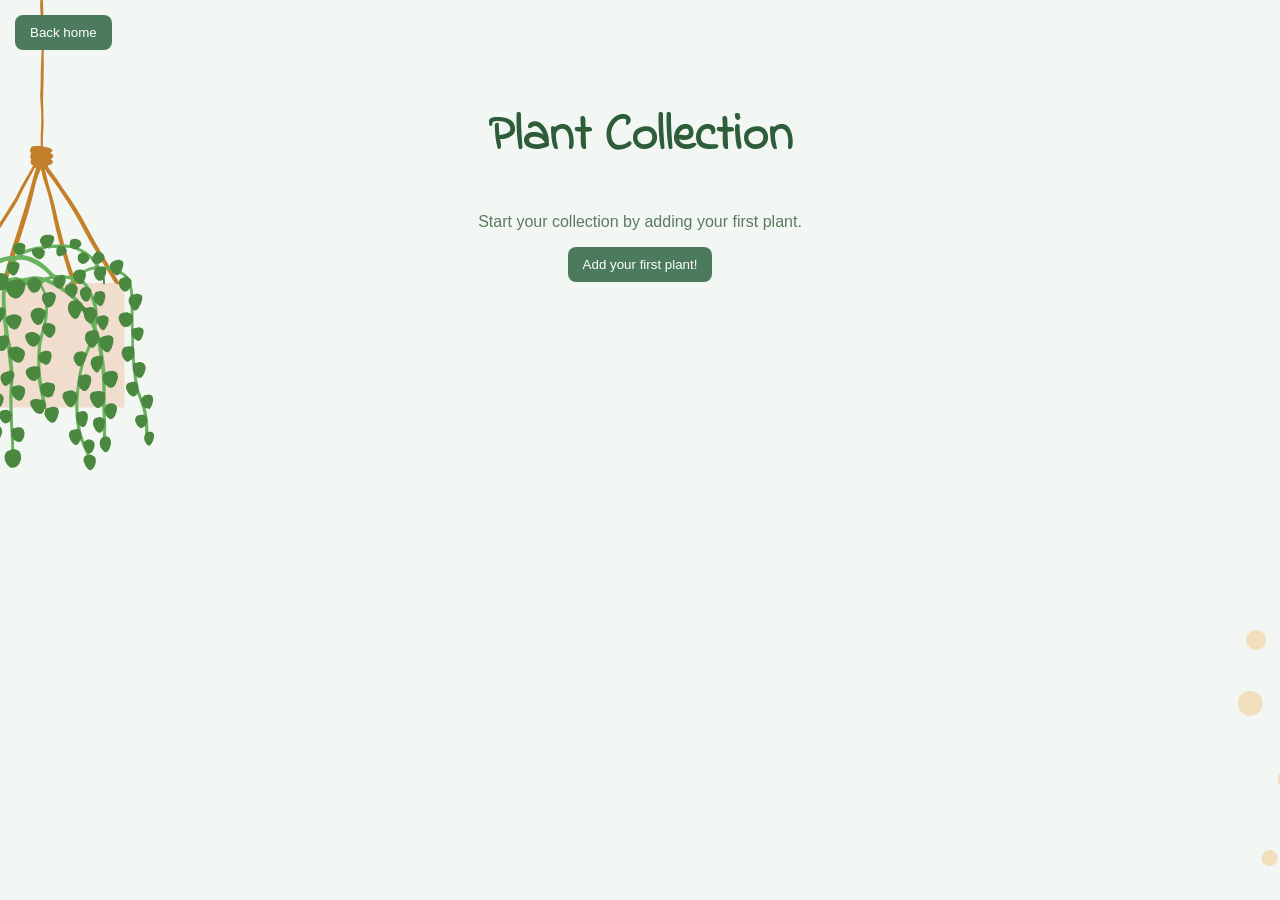
==== garden.html @ 4281e5aa "first commit" ====
<!DOCTYPE html>
<html lang="en">
<head>
    <meta charset="UTF-8">
    <link rel="stylesheet" href="style.css">
    <title>Collection</title>
</head>
<body class ="garden">
    <a href="index.html"><button title="Home screen" id="homeBtn">Back home</button></a>
    <h1>Plant Collection</h1>

    <div id="noPlants">
        <P>Start your collection by adding your first plant.</P>
        <a href="newplant.html"><button id="newBtn" type="button">Add your first plant!</button></a>
    </div>

    <div id="plantList"></div>

    <div class="background">
            <img src="assets/background list.svg" alt="background">
    </div>

    <script src="script.js"></script>
</body>
</html>
---- style.css ----
@import url('https://fonts.googleapis.com/css2?family=Indie+Flower&display=swap');

body {
    margin: 0;
    font-family: Arial, sans-serif;
    background-color: #f3f7f3;
}

.home {
    height: 100vh;
    display: flex;
    justify-content: center;
    align-items: center;
}

.home-container {
    text-align: center;
}

.home h1 {
    font-family: 'Indie Flower', cursive;
    font-size: 150px;
    color: #2e5d3a;
    margin-bottom: 20px;
}

.background {
    position: fixed;
    top: 0;
    left: 0;
    width: 100%;
    height: 100%;
    z-index: -1;
}

.background img {
    width: 100%;
    height: 100%;
    object-fit: cover;
}

.buttons {
    display: flex;
    gap: 10px;
    justify-content: center;
}

button {
    padding: 10px 15px;
    border: none;
    border-radius: 8px;
    background-color: #4c7a5d;
    color: white;
    cursor: pointer;
}

button:hover {
    background-color: #3e664d;
}

.new {
    text-align: center;
    padding: 20px;
    color: #2e5d3a;
}

.new h1{
    font-family: 'Indie Flower', cursive;
    font-size: 50px;
}

#newInputs {
    display: flex;
    flex-direction: column;
    max-width: 400px;
    margin: 0 auto;
    gap: 20px;
}

#addPlant {
    margin-top: 40px;
}

input, select {
    padding: 10px;
    border-radius: 8px;
    border: 1px solid #cdd9cd;
}

.garden {
    position: relative;
    padding-top: 80px;
}

.garden h1 {
    font-size: 50px;
    text-align: center;
    font-family: 'Indie Flower', cursive;
    margin-top: 20px;
    color: #2e5d3a;
}

#plantList {
    display: flex;
    flex-wrap: wrap;
    gap: 15px;
    justify-content: center;
    margin-top: 40px;
}

.plantCard {
    background-color: white;
    padding: 15px;
    border-radius: 12px;
    width: 200px;
    box-shadow: 0 2px 8px rgba(0,0,0,0.1);
    text-align: center;
}

.plantCard img {
    width: 100%;
    height: 150px;
    object-fit: cover;
    border-radius: 10px;
    margin-bottom: 10px;
}

#noPlants {
    text-align: center;
    margin-top: 40px;
    color: #5c7a5f;
}

#homeBtn, #backBtn {
    position: absolute;
    top: 15px;
    left: 15px;
}
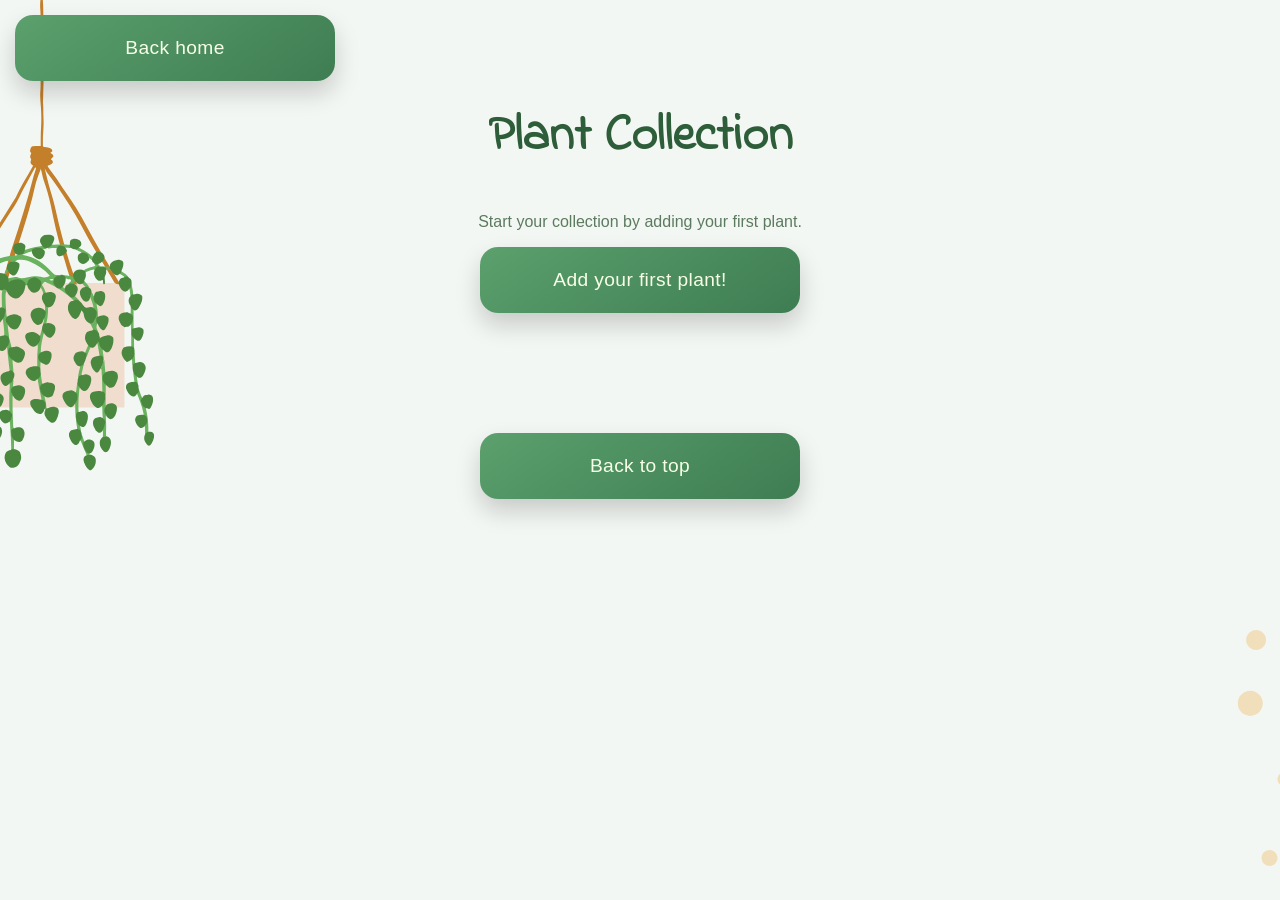
==== commit efd18da3: "Copilot Help" ====
--- a/garden.html
+++ b/garden.html
@@ -5,7 +5,7 @@
     <link rel="stylesheet" href="style.css">
     <title>Collection</title>
 </head>
-<body class ="garden">
+<body class="garden" id="top">
     <a href="index.html"><button title="Home screen" id="homeBtn">Back home</button></a>
     <h1>Plant Collection</h1>
 
@@ -16,6 +16,10 @@
 
     <div id="plantList"></div>
 
+    <div class="bottom-action">
+        <a href="#top"><button id="backToTop" type="button">Back to top</button></a>
+    </div>
+
     <div class="background">
             <img src="assets/background list.svg" alt="background">
     </div>
--- a/style.css
+++ b/style.css
@@ -19,9 +19,76 @@
 
 .home h1 {
     font-family: 'Indie Flower', cursive;
-    font-size: 150px;
+    font-size: clamp(48px, 12vw, 170px);
     color: #2e5d3a;
-    margin-bottom: 20px;
+    margin-bottom: 24px;
+    text-shadow: 0 6px 12px rgba(46, 93, 58, 0.18);
+    display: inline-block;
+    overflow: hidden;
+    white-space: nowrap;
+    border-right: 0.2em solid rgba(238, 255, 231, 0.9);
+    animation:
+        typing 4s steps(20, end) forwards,
+        blink 0.75s step-end infinite;
+    max-width: 95vw;
+}
+
+@keyframes typing {
+    from { width: 0; }
+    to { width: 100%; }
+}
+
+@keyframes blink {
+    50% { border-color: transparent; }
+}
+
+.buttons {
+    display: flex;
+    flex-direction: column;
+    gap: 20px;
+    align-items: center;
+    justify-content: center;
+    margin-top: 30px;
+}
+
+button {
+    width: min(320px, 85%);
+    max-width: 90vw;
+    padding: clamp(10px, 2.5vw, 22px) clamp(12px, 3vw, 28px);
+    border: none;
+    border-radius: 18px;
+    background: linear-gradient(145deg, #5ba06d 0%, #3e7d52 100%);
+    color: #f8ffe7;
+    font-size: clamp(0.9rem, 2.5vw, 1.2rem);
+    font-weight: 500;
+    letter-spacing: 0.02em;
+    text-transform: none;
+    cursor: pointer;
+    box-shadow: 0 12px 24px rgba(0, 0, 0, 0.18), inset 0 0 0 0 rgba(255,255,255,0.2);
+    transition: transform 180ms ease, box-shadow 180ms ease, background 180ms ease;
+}
+
+/* Keep home screen buttons on a single line when possible */
+.home .buttons button {
+    white-space: nowrap;
+    width: auto;
+    min-width: 200px;
+    max-width: 92vw;
+}
+
+/* Remove underline on anchors (especially those wrapping buttons) */
+a, a:link, a:visited {
+    text-decoration: none;
+}
+
+button:hover {
+    transform: scale(1.05);
+    background: linear-gradient(145deg, #7bd989 0%, #4fa06a 50%, #2e6c45 100%);
+    box-shadow: 0 18px 36px rgba(0, 0, 0, 0.28), inset 0 0 25px rgba(255,255,255,0.15);
+}
+
+button:active {
+    transform: scale(0.98);
 }
 
 .background {
@@ -45,23 +112,30 @@
     justify-content: center;
 }
 
-button {
-    padding: 10px 15px;
-    border: none;
-    border-radius: 8px;
-    background-color: #4c7a5d;
-    color: white;
-    cursor: pointer;
-}
-
-button:hover {
-    background-color: #3e664d;
-}
-
 .new {
     text-align: center;
     padding: 20px;
     color: #2e5d3a;
+}
+
+.new-actions {
+    display: flex;
+    flex-direction: column;
+    gap: 20px;
+    align-items: center;
+    margin: 24px auto 0;
+    width: min(320px, 85%);
+}
+
+.new-actions a {
+    display: block;
+    width: 100%;
+}
+
+.new-actions button {
+    width: 100%;
+    white-space: nowrap;
+    text-align: center;
 }
 
 .new h1{
@@ -72,19 +146,54 @@
 #newInputs {
     display: flex;
     flex-direction: column;
-    max-width: 400px;
+    max-width: 420px;
     margin: 0 auto;
-    gap: 20px;
+    gap: 18px;
 }
 
 #addPlant {
     margin-top: 40px;
 }
 
-input, select {
-    padding: 10px;
-    border-radius: 8px;
-    border: 1px solid #cdd9cd;
+#collectionPageBtn {
+    margin-top: 16px;
+}
+
+/* New-plant inputs: green border with white typing area and handwritten placeholders */
+#newInputs input,
+#newInputs select,
+#newInputs input[type="file"] {
+    background: #ffffff;
+    color: #0b2b18;
+    padding: 12px 14px;
+    border-radius: 12px;
+    border: 3px solid var(--accent, #5ba06d);
+    box-shadow: 0 8px 18px rgba(0,0,0,0.12), inset 0 2px 6px rgba(0,0,0,0.03);
+    font-size: 1rem;
+    font-weight: 600;
+    outline: none;
+}
+
+#newInputs input:focus,
+#newInputs select:focus,
+#newInputs input[type="file"]:focus {
+    box-shadow: 0 10px 30px rgba(0,0,0,0.18), 0 0 8px rgba(126,252,107,0.12) inset;
+    border-color: var(--accent-2, #2ec4b6);
+}
+
+/* Handwritten placeholders */
+#newInputs input::placeholder,
+#newInputs select::placeholder {
+    font-family: 'Indie Flower', cursive;
+    color: #8aae90;
+    opacity: 1;
+    font-size: 1.05rem;
+}
+
+/* Darker labels for readability */
+#newInputs label {
+    color: #08321c;
+    font-weight: 700;
 }
 
 .garden {
@@ -100,30 +209,72 @@
     color: #2e5d3a;
 }
 
+.bottom-action {
+    display: flex;
+    justify-content: center;
+    align-items: center;
+    margin: 80px auto 12px;
+    width: min(320px, 85%);
+    max-width: 90vw;
+}
+
+.bottom-action a {
+    display: inline-flex;
+    width: 100%;
+}
+
+.bottom-action button {
+    width: 100%;
+    white-space: nowrap;
+    text-align: center;
+}
+
+/* Responsive grid for plant cards */
 #plantList {
-    display: flex;
-    flex-wrap: wrap;
-    gap: 15px;
-    justify-content: center;
+    display: grid;
+    grid-template-columns: repeat(auto-fit, minmax(220px, 260px));
+    gap: 18px;
+    align-items: start;
+    justify-content: center;
+    justify-items: center;
     margin-top: 40px;
+    width: 100%;
+    padding: 0 12px;
 }
 
 .plantCard {
     background-color: white;
-    padding: 15px;
+    padding: 12px;
     border-radius: 12px;
-    width: 200px;
     box-shadow: 0 2px 8px rgba(0,0,0,0.1);
     text-align: center;
+    width: 100%;
+    max-width: 260px;
+    box-sizing: border-box;
 }
 
 .plantCard img {
     width: 100%;
-    height: 150px;
+    height: auto;
+    aspect-ratio: 4 / 3;
     object-fit: cover;
     border-radius: 10px;
     margin-bottom: 10px;
 }
+
+.plantCard button {
+    width: auto;
+    padding: 8px 10px;
+    font-size: 0.95rem;
+    border-radius: 8px;
+    background: linear-gradient(145deg, #6bb57b 0%, #3e7d52 100%);
+    color: #fff;
+    box-shadow: 0 6px 12px rgba(0,0,0,0.12);
+    border: none;
+    cursor: pointer;
+    margin-top: 10px;
+}
+
 
 #noPlants {
     text-align: center;
@@ -135,4 +286,112 @@
     position: absolute;
     top: 15px;
     left: 15px;
-}+}
+
+/* Place home/back buttons inline on the new-plant page to avoid overlapping the title */
+.new #homeBtn, .new #backBtn {
+    position: static;
+    display: block;
+    margin: 8px 0 18px 15px;
+    left: auto;
+    top: auto;
+    width: auto;
+}
+
+@media (max-width: 480px) {
+    .home {
+        align-items: flex-start;
+        padding-top: 24px;
+    }
+
+    .home h1 {
+        font-size: clamp(36px, 14vw, 120px);
+        border-right-width: 0.15em;
+    }
+
+    button {
+        width: 90%;
+        padding: 12px 14px;
+        font-size: 1rem;
+    }
+
+    .plantCard {
+        padding: 10px;
+    }
+
+    /* Allow wrapping on very small screens to avoid overflow */
+    .home .buttons button {
+        white-space: normal;
+        min-width: 0;
+        width: 90%;
+    }
+}
+
+/* Modal styles for plant log */
+.modal-overlay {
+    position: fixed;
+    inset: 0;
+    background: rgba(0,0,0,0.6);
+    display: none; /* toggled to flex when opened */
+    align-items: center;
+    justify-content: center;
+    z-index: 9999;
+    padding: 18px; /* keep spacing on small screens */
+}
+
+.modal {
+    background: #fff;
+    color: #08321c;
+    border-radius: 12px;
+    padding: 18px 20px;
+    width: min(720px, 94vw);
+    max-height: 90vh;
+    overflow: auto;
+    box-shadow: 0 10px 40px rgba(0,0,0,0.4);
+    position: relative;
+}
+
+.modal-close {
+    position: absolute;
+    top: 10px;
+    right: 10px;
+    width: 36px;
+    height: 36px;
+    display: inline-flex;
+    align-items: center;
+    justify-content: center;
+    background: linear-gradient(145deg, #5ba06d 0%, #3e7d52 100%);
+    color: #f8ffe7;
+    border: none;
+    border-radius: 50%;
+    font-size: 18px;
+    line-height: 1;
+    cursor: pointer;
+    box-shadow: 0 6px 12px rgba(0,0,0,0.18);
+}
+
+.modal-close:focus {
+    outline: 2px solid 2e5d3a;
+}
+
+.modal-header {
+    display: flex;
+    gap: 12px;
+    align-items: center;
+}
+
+#logPlantImage {
+    width: 72px;
+    height: 72px;
+    object-fit: cover;
+    border-radius: 8px;
+    border: 2px solid #e6f9ea;
+}
+
+#logEntries { margin: 12px 0 18px 0; }
+.log-entry { padding: 10px; border-bottom: 1px solid #eee; }
+.log-photo { max-width: 160px; display: block; margin-top: 8px; border-radius: 6px; }
+
+.modal form { display: grid; gap: 8px; }
+.modal form input[type="text"], .modal form input[type="date"], .modal form select { padding: 8px; }
+.modal form button { padding: 10px; border-radius: 8px; }
